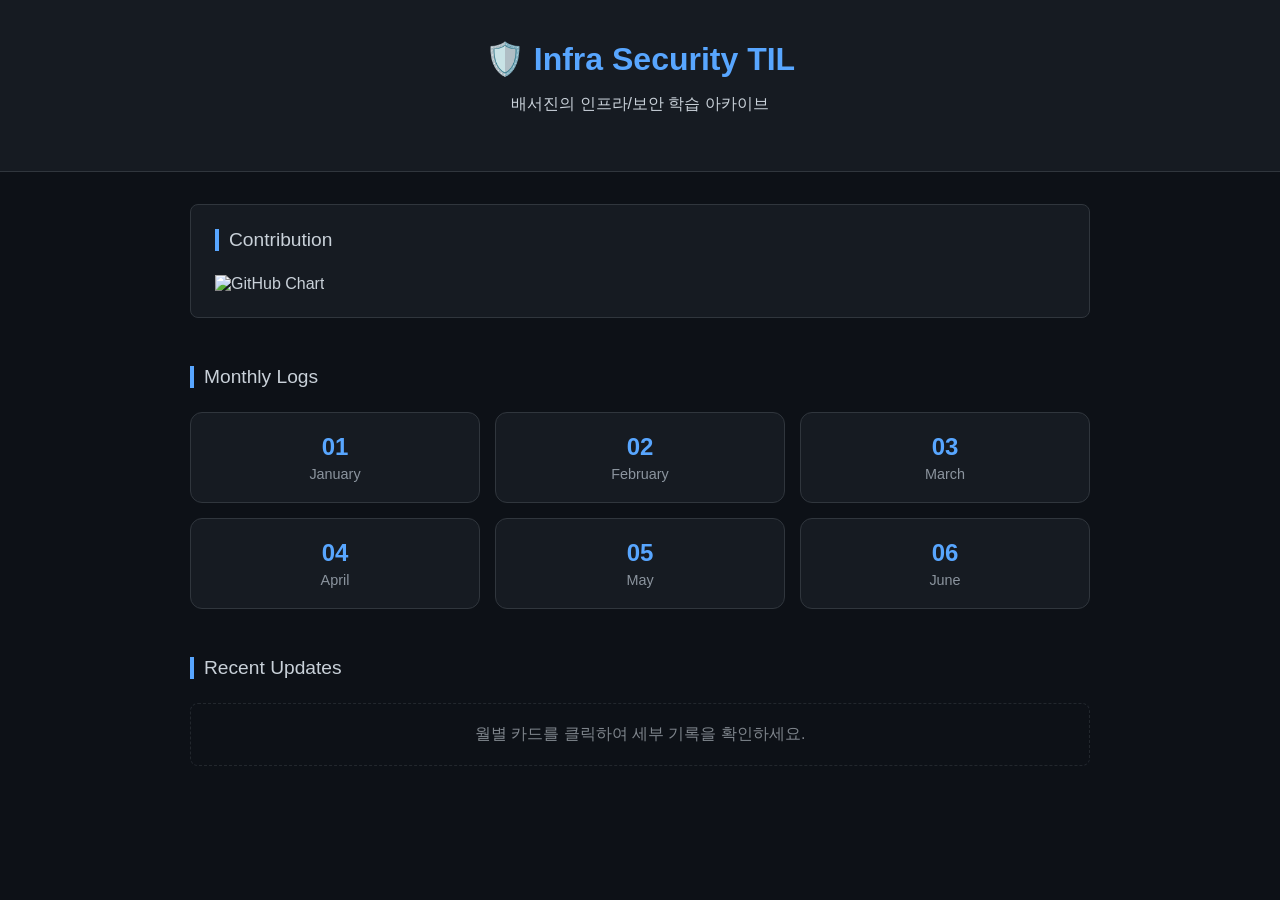
==== index.html @ f506ae79 "Fix HTML formatting and structure" ====
<!DOCTYPE html>
<html lang="ko">
<head>
  <meta charset="UTF-8">
  <meta name="viewport" content="width=device-width, initial-scale=1.0">
  <title>Seojin's Infra Security TIL</title>
  <style>
    :root {
      --bg-color: #0d1117;
      --card-bg: #161b22;
      --text-main: #c9d1d9;
      --text-muted: #8b949e;
      --accent: #58a6ff;
      --border: #30363d;
    }

    body {
      font-family: 'Pretendard', -apple-system, sans-serif;
      background-color: var(--bg-color);
      color: var(--text-main);
      margin: 0;
      padding: 0;
    }

    header {
      background-color: var(--card-bg);
      border-bottom: 1px solid var(--border);
      padding: 2.5rem 1rem;
      text-align: center;
    }

    header h1 { margin: 0; color: var(--accent); }

    main {
      max-width: 900px;
      margin: 2rem auto;
      padding: 0 1rem;
    }

    /* 📅 월별 네비게이션 스타일 */
    .month-grid {
      display: grid;
      grid-template-columns: repeat(3, 1fr); /* 3열 구성 */
      gap: 15px;
      margin-bottom: 3rem;
    }

    @media (max-width: 600px) {
      .month-grid { grid-template-columns: repeat(2, 1fr); }
    }

    .month-card {
      background-color: var(--card-bg);
      border: 1px solid var(--border);
      border-radius: 12px;
      padding: 20px;
      text-align: center;
      text-decoration: none;
      color: var(--text-main);
      transition: all 0.3s ease;
      display: flex;
      flex-direction: column;
      align-items: center;
    }

    .month-card:hover {
      border-color: var(--accent);
      background-color: rgba(88, 166, 255, 0.05);
      transform: translateY(-3px);
    }

    .month-card .number {
      font-size: 1.5rem;
      font-weight: bold;
      color: var(--accent);
    }

    .month-card .label {
      font-size: 0.9rem;
      color: var(--text-muted);
      margin-top: 5px;
    }

    /* 섹션 제목 */
    .section-title {
      font-size: 1.2rem;
      margin-bottom: 1.5rem;
      border-left: 4px solid var(--accent);
      padding-left: 10px;
    }

    /* 깃허브 잔디 섹션 */
    .github-section {
      margin-bottom: 3rem;
      padding: 1.5rem;
      background: var(--card-bg);
      border-radius: 8px;
      border: 1px solid var(--border);
    }

    .github-section img { width: 100%; height: auto; }

  </style>
</head>
<body>

  <header>
    <h1>🛡️ Infra Security TIL</h1>
    <p>배서진의 인프라/보안 학습 아카이브</p>
  </header>

  <main>
    <section class="github-section">
      <div class="section-title">Contribution</div>
      <img src="https://ghchart.rshah.org/58a6ff/baeseojin" alt="GitHub Chart">
    </section>

    <div class="section-title">Monthly Logs</div>
    <section class="month-grid">
      <a href="january.html" class="month-card">
        <span class="number">01</span>
        <span class="label">January</span>
      </a>
      <a href="february.html" class="month-card">
        <span class="number">02</span>
        <span class="label">February</span>
      </a>
      <a href="march.html" class="month-card">
        <span class="number">03</span>
        <span class="label">March</span>
      </a>
      <a href="april.html" class="month-card">
        <span class="number">04</span>
        <span class="label">April</span>
      </a>
      <a href="may.html" class="month-card">
        <span class="number">05</span>
        <span class="label">May</span>
      </a>
      <a href="june.html" class="month-card">
        <span class="number">06</span>
        <span class="label">June</span>
      </a>
    </section>

    <div class="section-title">Recent Updates</div>
    <div style="opacity: 0.6; padding: 20px; text-align: center; border: 1px dashed var(--border); border-radius: 8px;">
      월별 카드를 클릭하여 세부 기록을 확인하세요.
    </div>
  </main>

</body>
</html>
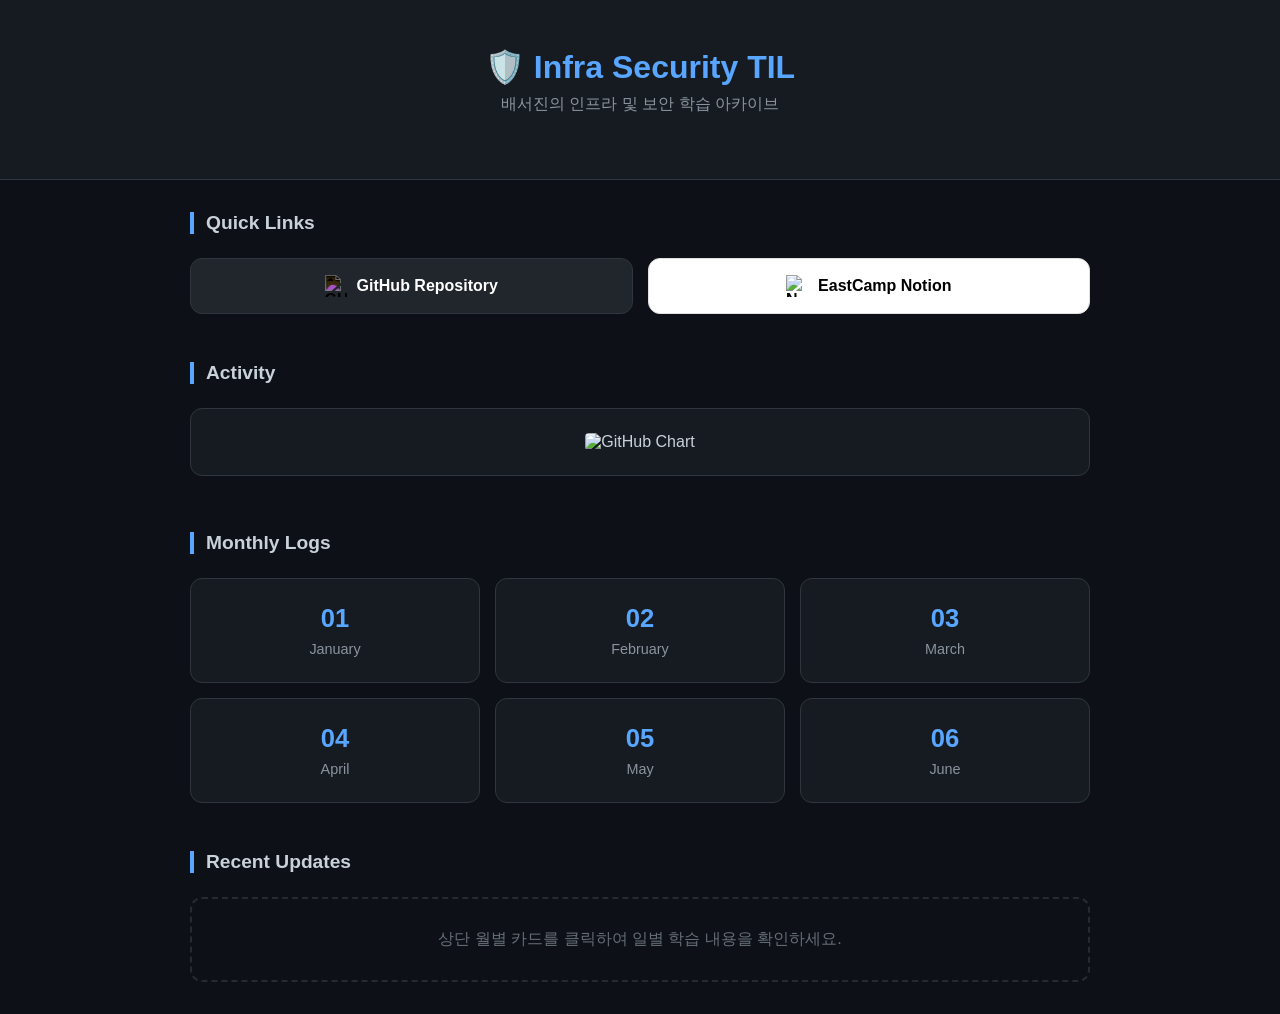
==== commit 7369691f: "Update index.html" ====
--- a/index.html
+++ b/index.html
@@ -12,6 +12,8 @@
       --text-muted: #8b949e;
       --accent: #58a6ff;
       --border: #30363d;
+      --notion-bg: #ffffff;
+      --github-bg: #21262d;
     }
 
     body {
@@ -25,11 +27,12 @@
     header {
       background-color: var(--card-bg);
       border-bottom: 1px solid var(--border);
-      padding: 2.5rem 1rem;
-      text-align: center;
-    }
-
-    header h1 { margin: 0; color: var(--accent); }
+      padding: 3rem 1rem;
+      text-align: center;
+    }
+
+    header h1 { margin: 0; color: var(--accent); font-size: 2rem; }
+    header p { color: var(--text-muted); margin-top: 0.5rem; }
 
     main {
       max-width: 900px;
@@ -37,30 +40,64 @@
       padding: 0 1rem;
     }
 
+    /* 🚀 Quick Links 전용 버튼 스타일 */
+    .link-buttons {
+      display: flex;
+      gap: 15px;
+      margin-bottom: 3rem;
+    }
+
+    .nav-btn {
+      flex: 1;
+      display: flex;
+      align-items: center;
+      justify-content: center;
+      gap: 10px;
+      padding: 16px;
+      border-radius: 12px;
+      text-decoration: none;
+      font-weight: bold;
+      font-size: 1rem;
+      transition: all 0.2s ease;
+    }
+
+    .nav-btn.github {
+      background-color: var(--github-bg);
+      color: white;
+      border: 1px solid var(--border);
+    }
+
+    .nav-btn.notion {
+      background-color: var(--notion-bg);
+      color: #000000;
+      border: 1px solid #e0e0e0;
+    }
+
+    .nav-btn:hover {
+      transform: translateY(-3px);
+      filter: brightness(1.2);
+      box-shadow: 0 8px 20px rgba(0,0,0,0.4);
+    }
+
+    .nav-btn img { width: 22px; height: 22px; }
+
     /* 📅 월별 네비게이션 스타일 */
     .month-grid {
       display: grid;
-      grid-template-columns: repeat(3, 1fr); /* 3열 구성 */
+      grid-template-columns: repeat(3, 1fr);
       gap: 15px;
       margin-bottom: 3rem;
-    }
-
-    @media (max-width: 600px) {
-      .month-grid { grid-template-columns: repeat(2, 1fr); }
     }
 
     .month-card {
       background-color: var(--card-bg);
       border: 1px solid var(--border);
       border-radius: 12px;
-      padding: 20px;
+      padding: 25px 15px;
       text-align: center;
       text-decoration: none;
       color: var(--text-main);
       transition: all 0.3s ease;
-      display: flex;
-      flex-direction: column;
-      align-items: center;
     }
 
     .month-card:hover {
@@ -69,49 +106,68 @@
       transform: translateY(-3px);
     }
 
-    .month-card .number {
-      font-size: 1.5rem;
-      font-weight: bold;
-      color: var(--accent);
-    }
-
-    .month-card .label {
-      font-size: 0.9rem;
-      color: var(--text-muted);
-      margin-top: 5px;
-    }
+    .month-card .number { font-size: 1.6rem; font-weight: bold; color: var(--accent); display: block; }
+    .month-card .label { font-size: 0.9rem; color: var(--text-muted); margin-top: 8px; display: block; }
 
     /* 섹션 제목 */
     .section-title {
       font-size: 1.2rem;
       margin-bottom: 1.5rem;
       border-left: 4px solid var(--accent);
-      padding-left: 10px;
+      padding-left: 12px;
+      font-weight: bold;
     }
 
     /* 깃허브 잔디 섹션 */
     .github-section {
-      margin-bottom: 3rem;
+      margin-bottom: 3.5rem;
       padding: 1.5rem;
       background: var(--card-bg);
-      border-radius: 8px;
+      border-radius: 12px;
       border: 1px solid var(--border);
-    }
-
-    .github-section img { width: 100%; height: auto; }
-
+      text-align: center;
+    }
+
+    .github-section img { width: 100%; height: auto; border-radius: 4px; }
+
+    /* 최근 업데이트 */
+    .recent-box {
+      opacity: 0.7;
+      padding: 30px;
+      text-align: center;
+      border: 2px dashed var(--border);
+      border-radius: 12px;
+      color: var(--text-muted);
+    }
+
+    @media (max-width: 600px) {
+      .month-grid { grid-template-columns: repeat(2, 1fr); }
+      .link-buttons { flex-direction: column; }
+    }
   </style>
 </head>
 <body>
 
   <header>
     <h1>🛡️ Infra Security TIL</h1>
-    <p>배서진의 인프라/보안 학습 아카이브</p>
+    <p>배서진의 인프라 및 보안 학습 아카이브</p>
   </header>
 
   <main>
+    <div class="section-title">Quick Links</div>
+    <div class="link-buttons">
+      <a href="https://github.com/baeseojin/infra-security-til" target="_blank" class="nav-btn github">
+        <img src="https://github.githubassets.com/images/modules/logos_page/GitHub-Mark.png" alt="GH" style="filter:invert(1);">
+        GitHub Repository
+      </a>
+      <a href="https://www.notion.so/배서진-노션-페이지-주소" target="_blank" class="nav-btn notion">
+        <img src="https://upload.wikimedia.org/wikipedia/commons/4/45/Notion_app_logo.png" alt="N">
+        EastCamp Notion
+      </a>
+    </div>
+
+    <div class="section-title">Activity</div>
     <section class="github-section">
-      <div class="section-title">Contribution</div>
       <img src="https://ghchart.rshah.org/58a6ff/baeseojin" alt="GitHub Chart">
     </section>
 
@@ -144,12 +200,10 @@
     </section>
 
     <div class="section-title">Recent Updates</div>
-    <div style="opacity: 0.6; padding: 20px; text-align: center; border: 1px dashed var(--border); border-radius: 8px;">
-      월별 카드를 클릭하여 세부 기록을 확인하세요.
+    <div class="recent-box">
+      상단 월별 카드를 클릭하여 일별 학습 내용을 확인하세요.
     </div>
   </main>
 
 </body>
 </html>
-
-
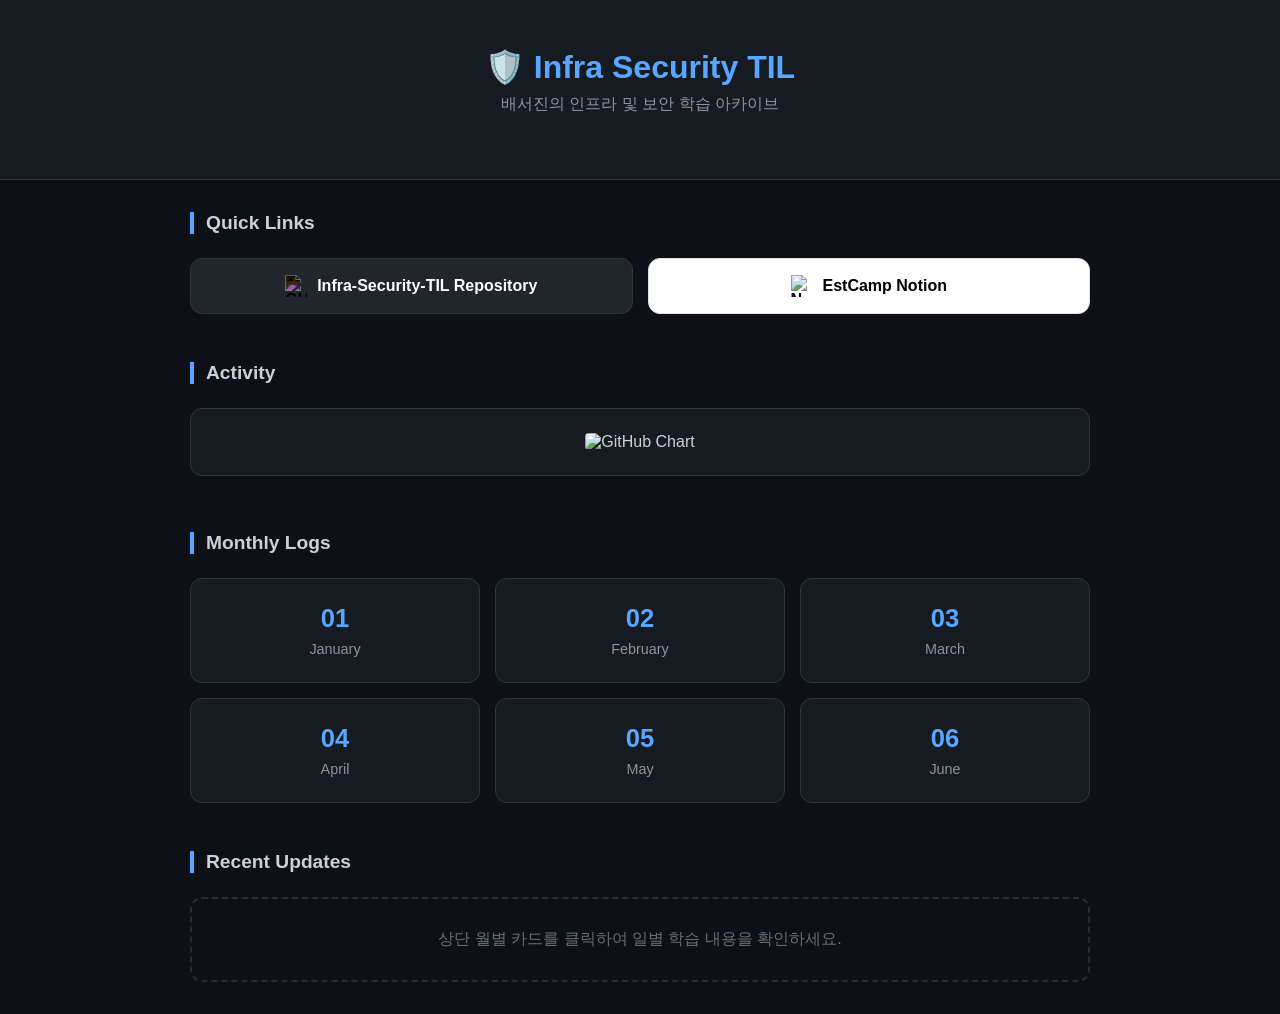
==== commit 2a075a4c: "Update index.html" ====
--- a/index.html
+++ b/index.html
@@ -158,11 +158,11 @@
     <div class="link-buttons">
       <a href="https://github.com/baeseojin/infra-security-til" target="_blank" class="nav-btn github">
         <img src="https://github.githubassets.com/images/modules/logos_page/GitHub-Mark.png" alt="GH" style="filter:invert(1);">
-        GitHub Repository
-      </a>
-      <a href="https://www.notion.so/배서진-노션-페이지-주소" target="_blank" class="nav-btn notion">
+        Infra-Security-TIL Repository
+      </a>
+      <a href="https://www.notion.so/oreumi/9-2eaebaa8982b81af9db9fda8960bdadc" target="_blank" class="nav-btn notion">
         <img src="https://upload.wikimedia.org/wikipedia/commons/4/45/Notion_app_logo.png" alt="N">
-        EastCamp Notion
+        EstCamp Notion
       </a>
     </div>
 
@@ -207,3 +207,4 @@
 
 </body>
 </html>
+
